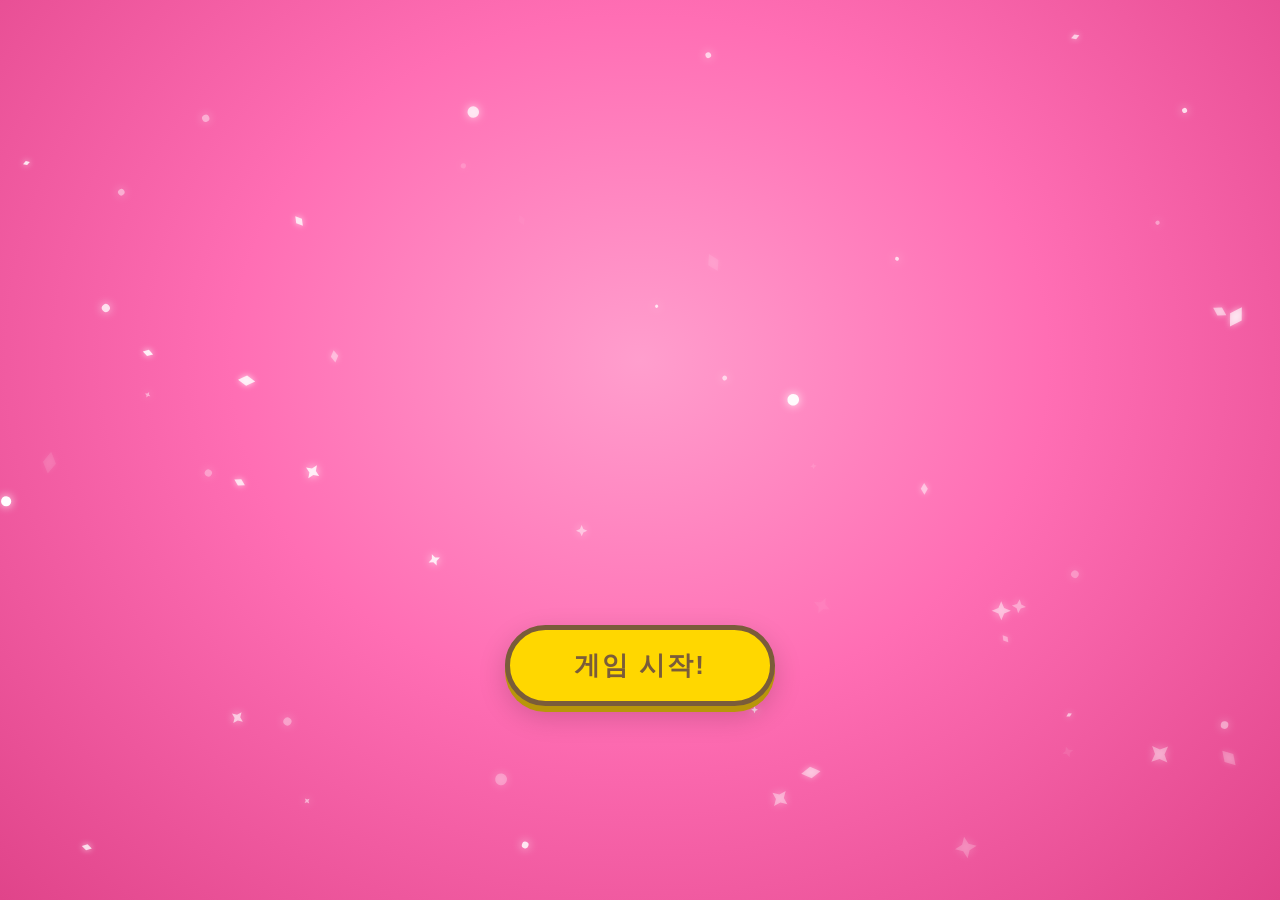
==== index.html @ 17fa621c "Add files via upload" ====
<!DOCTYPE html>
<html lang="ko">
<head>
  <meta charset="UTF-8">
  <meta name="viewport" content="width=device-width, initial-scale=1.0">
  <title>두근두근 엄마연구 시뮬레이터</title>
  <style>
    *, *::before, *::after { box-sizing: border-box; margin: 0; padding: 0; }

    html, body {
      width: 100%; height: 100%;
      font-family: -apple-system, 'Noto Sans KR', sans-serif;
      overflow: hidden;
      background: #FF6EB4;
    }

    /* ── 배경 그라디언트 ── */
    #bg {
      position: fixed;
      inset: 0;
      background: radial-gradient(ellipse at 50% 40%, #FF9ECD 0%, #FF6EB4 45%, #E0448A 100%);
    }

    /* ── 반짝이 캔버스 ── */
    #sparkle-canvas {
      position: fixed;
      inset: 0;
      pointer-events: none;
    }

    /* ── 콘텐츠 래퍼 ── */
    #content {
      position: relative;
      z-index: 10;
      width: 100%;
      height: 100%;
      display: flex;
      flex-direction: column;
      align-items: center;
      justify-content: center;
      gap: 48px;
    }

    /* ── 로고 ── */
    #logo {
      width: min(680px, 88vw);
      transform: translateY(-120vh);
      animation: logo-drop 0.9s cubic-bezier(0.22, 1, 0.36, 1) 0.3s forwards;
      filter: drop-shadow(0 8px 24px rgba(160, 0, 80, 0.45));
    }

    @keyframes logo-drop {
      to { transform: translateY(0); }
    }

    /* 착지 후 바운스 */
    #logo.landed {
      animation: logo-bounce 0.35s cubic-bezier(0.36, 0.07, 0.19, 0.97);
    }
    @keyframes logo-bounce {
      0%   { transform: scaleY(1); }
      35%  { transform: scaleY(0.88) scaleX(1.05); }
      65%  { transform: scaleY(1.04) scaleX(0.98); }
      100% { transform: scaleY(1); }
    }

    /* ── 시작 버튼 ── */
    #start-btn {
      opacity: 0;
      transform: translateY(20px);
      animation: btn-appear 0.5s ease-out 1.15s forwards;

      padding: 18px 64px;
      border-radius: 999px;
      border: 5px solid #7A5C3A;
      background: #FFD700;
      color: #7A5C3A;
      font-size: 26px;
      font-weight: 800;
      font-family: inherit;
      letter-spacing: 2px;
      cursor: pointer;
      box-shadow:
        0 6px 0 #B8960A,
        0 10px 28px rgba(0,0,0,0.18);
      transition: transform 0.1s, box-shadow 0.1s;
    }

    @keyframes btn-appear {
      to { opacity: 1; transform: translateY(0); }
    }

    #start-btn:hover {
      transform: translateY(-2px);
      box-shadow: 0 8px 0 #B8960A, 0 14px 32px rgba(0,0,0,0.2);
    }
    #start-btn:active {
      transform: translateY(3px);
      box-shadow: 0 3px 0 #B8960A, 0 6px 16px rgba(0,0,0,0.18);
    }

    /* 버튼 펄스 애니메이션 */
    #start-btn.ready {
      animation: btn-pulse 2s ease-in-out infinite;
    }
    @keyframes btn-pulse {
      0%, 100% { box-shadow: 0 6px 0 #B8960A, 0 10px 28px rgba(0,0,0,0.18), 0 0 0 0 rgba(255,215,0,0); }
      50%       { box-shadow: 0 6px 0 #B8960A, 0 10px 28px rgba(0,0,0,0.18), 0 0 0 12px rgba(255,215,0,0); }
    }
  </style>
</head>
<body>

<div id="bg"></div>
<canvas id="sparkle-canvas"></canvas>

<div id="content">
  <img id="logo" src="assets/title-logo.png" alt="두근두근 엄마연구 시뮬레이터">
  <button id="start-btn">게임 시작!</button>
</div>

<script>
/* ── 반짝이 파티클 ── */
const sc = document.getElementById('sparkle-canvas');
const ctx = sc.getContext('2d');
let W, H;

function resize() {
  W = sc.width  = window.innerWidth;
  H = sc.height = window.innerHeight;
}
resize();
window.addEventListener('resize', resize);

const SPARKLES = Array.from({ length: 55 }, () => makeSparkle());

function makeSparkle(fromScratch = true) {
  return {
    x: Math.random() * (typeof W !== 'undefined' ? W : window.innerWidth),
    y: fromScratch ? Math.random() * (typeof H !== 'undefined' ? H : window.innerHeight) : -10,
    size: 3 + Math.random() * 9,
    speed: 0.4 + Math.random() * 1.0,
    opacity: Math.random(),
    opacityDir: Math.random() > 0.5 ? 1 : -1,
    opacitySpeed: 0.01 + Math.random() * 0.025,
    type: Math.floor(Math.random() * 3), // 0=star, 1=circle, 2=diamond
    rotation: Math.random() * Math.PI * 2,
    rotSpeed: (Math.random() - 0.5) * 0.06,
    drift: (Math.random() - 0.5) * 0.4,
  };
}

function drawStar(ctx, x, y, r, opacity) {
  ctx.save();
  ctx.translate(x, y);
  ctx.globalAlpha = opacity;
  ctx.fillStyle = '#ffffff';
  ctx.shadowColor = '#fff';
  ctx.shadowBlur = 8;
  // 4-pointed star
  ctx.beginPath();
  for (let i = 0; i < 8; i++) {
    const angle = (i * Math.PI) / 4;
    const rad   = i % 2 === 0 ? r : r * 0.42;
    ctx.lineTo(Math.cos(angle) * rad, Math.sin(angle) * rad);
  }
  ctx.closePath();
  ctx.fill();
  ctx.restore();
}

function drawDiamond(ctx, x, y, r, opacity) {
  ctx.save();
  ctx.translate(x, y);
  ctx.globalAlpha = opacity;
  ctx.fillStyle = 'rgba(255,255,255,0.9)';
  ctx.shadowColor = '#fff';
  ctx.shadowBlur = 6;
  ctx.beginPath();
  ctx.moveTo(0, -r); ctx.lineTo(r*0.6, 0);
  ctx.lineTo(0, r);  ctx.lineTo(-r*0.6, 0);
  ctx.closePath();
  ctx.fill();
  ctx.restore();
}

function drawCircle(ctx, x, y, r, opacity) {
  ctx.save();
  ctx.globalAlpha = opacity;
  ctx.fillStyle = '#fff';
  ctx.shadowColor = '#fff';
  ctx.shadowBlur = 10;
  ctx.beginPath();
  ctx.arc(x, y, r * 0.5, 0, Math.PI * 2);
  ctx.fill();
  ctx.restore();
}

function tick() {
  ctx.clearRect(0, 0, W, H);

  for (const s of SPARKLES) {
    // 그리기
    ctx.save();
    ctx.translate(s.x, s.y);
    ctx.rotate(s.rotation);
    ctx.translate(-s.x, -s.y);

    if      (s.type === 0) drawStar(ctx, s.x, s.y, s.size, s.opacity);
    else if (s.type === 1) drawCircle(ctx, s.x, s.y, s.size, s.opacity);
    else                   drawDiamond(ctx, s.x, s.y, s.size, s.opacity);

    ctx.restore();

    // 업데이트
    s.y -= s.speed;
    s.x += s.drift;
    s.rotation += s.rotSpeed;
    s.opacity += s.opacityDir * s.opacitySpeed;

    if (s.opacity >= 1) { s.opacity = 1; s.opacityDir = -1; }
    if (s.opacity <= 0) { s.opacity = 0; s.opacityDir = 1; }

    // 화면 밖 나가면 리셋
    if (s.y < -20 || s.x < -20 || s.x > W + 20) {
      Object.assign(s, makeSparkle(false));
      s.x = Math.random() * W;
    }
  }

  requestAnimationFrame(tick);
}
tick();

/* ── 로고 착지 & 버튼 펄스 ── */
const logo    = document.getElementById('logo');
const startBtn = document.getElementById('start-btn');

logo.addEventListener('animationend', () => {
  logo.classList.add('landed');
});

// 버튼 나타난 후 펄스 시작
setTimeout(() => startBtn.classList.add('ready'), 1700);

/* ── 시작 버튼 ── */
startBtn.addEventListener('click', () => {
  window.location.href = 'customize.html';
});
</script>
</body>
</html>
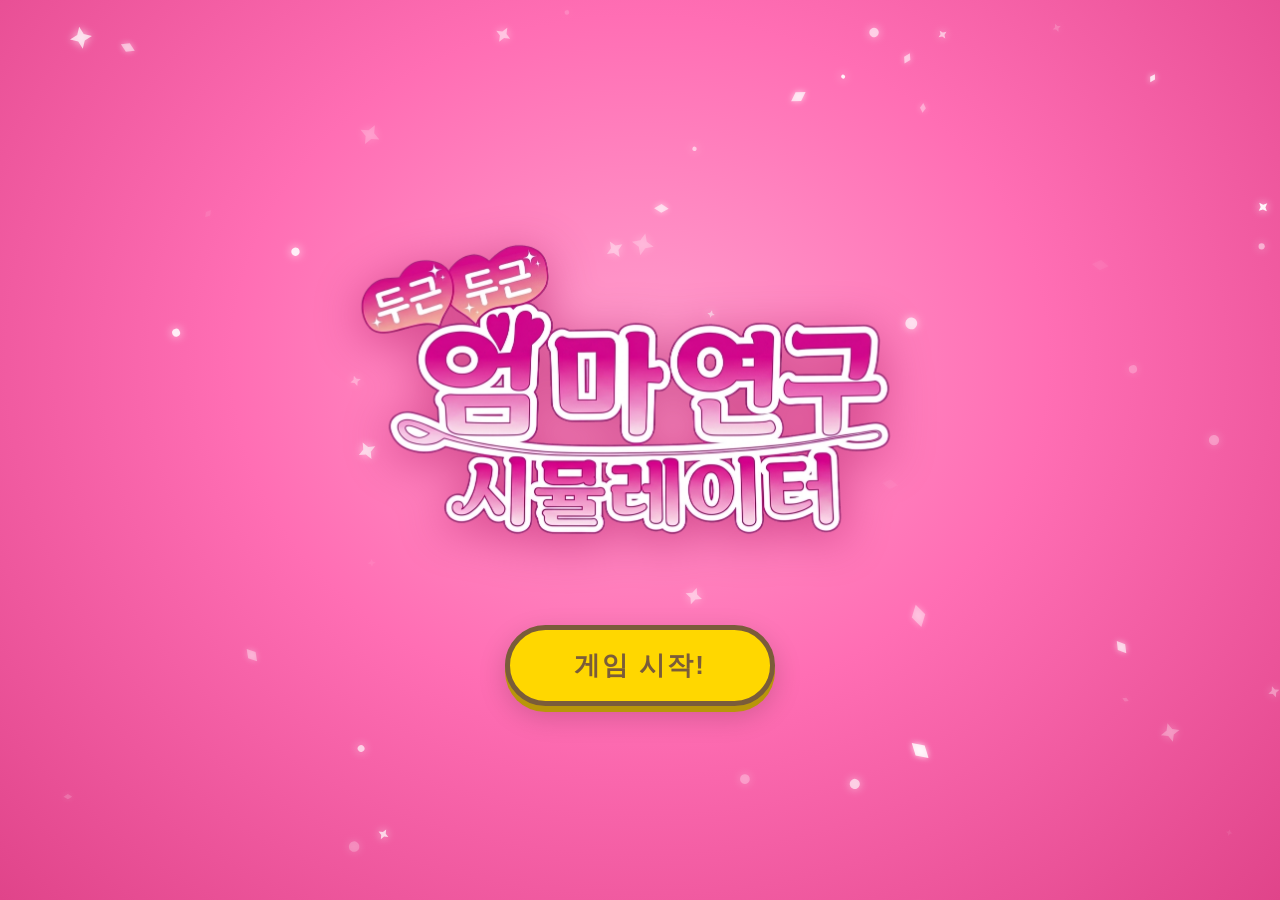
==== commit baefa6e9: "Add files via upload" ====
--- a/index.html
+++ b/index.html
@@ -137,8 +137,8 @@
 function makeSparkle(fromScratch = true) {
   return {
     x: Math.random() * (typeof W !== 'undefined' ? W : window.innerWidth),
-    y: fromScratch ? Math.random() * (typeof H !== 'undefined' ? H : window.innerHeight) : -10,
-    size: 3 + Math.random() * 9,
+    y: fromScratch ? Math.random() * (typeof H !== 'undefined' ? H : window.innerHeight) : H + 10,
+   size: 3 + Math.random() * 9,
     speed: 0.4 + Math.random() * 1.0,
     opacity: Math.random(),
     opacityDir: Math.random() > 0.5 ? 1 : -1,
@@ -221,11 +221,9 @@
     if (s.opacity >= 1) { s.opacity = 1; s.opacityDir = -1; }
     if (s.opacity <= 0) { s.opacity = 0; s.opacityDir = 1; }
 
-    // 화면 밖 나가면 리셋
-    if (s.y < -20 || s.x < -20 || s.x > W + 20) {
-      Object.assign(s, makeSparkle(false));
-      s.x = Math.random() * W;
-    }
+	if (s.y < -20) {
+	  Object.assign(s, makeSparkle(false));
+	}
   }
 
   requestAnimationFrame(tick);
@@ -237,7 +235,9 @@
 const startBtn = document.getElementById('start-btn');
 
 logo.addEventListener('animationend', () => {
-  logo.classList.add('landed');
+  // drop 애니메이션 고정 후 바운스로 교체
+  logo.style.transform = 'translateY(0)';
+  logo.style.animation = 'logo-bounce 0.35s cubic-bezier(0.36, 0.07, 0.19, 0.97)';
 });
 
 // 버튼 나타난 후 펄스 시작
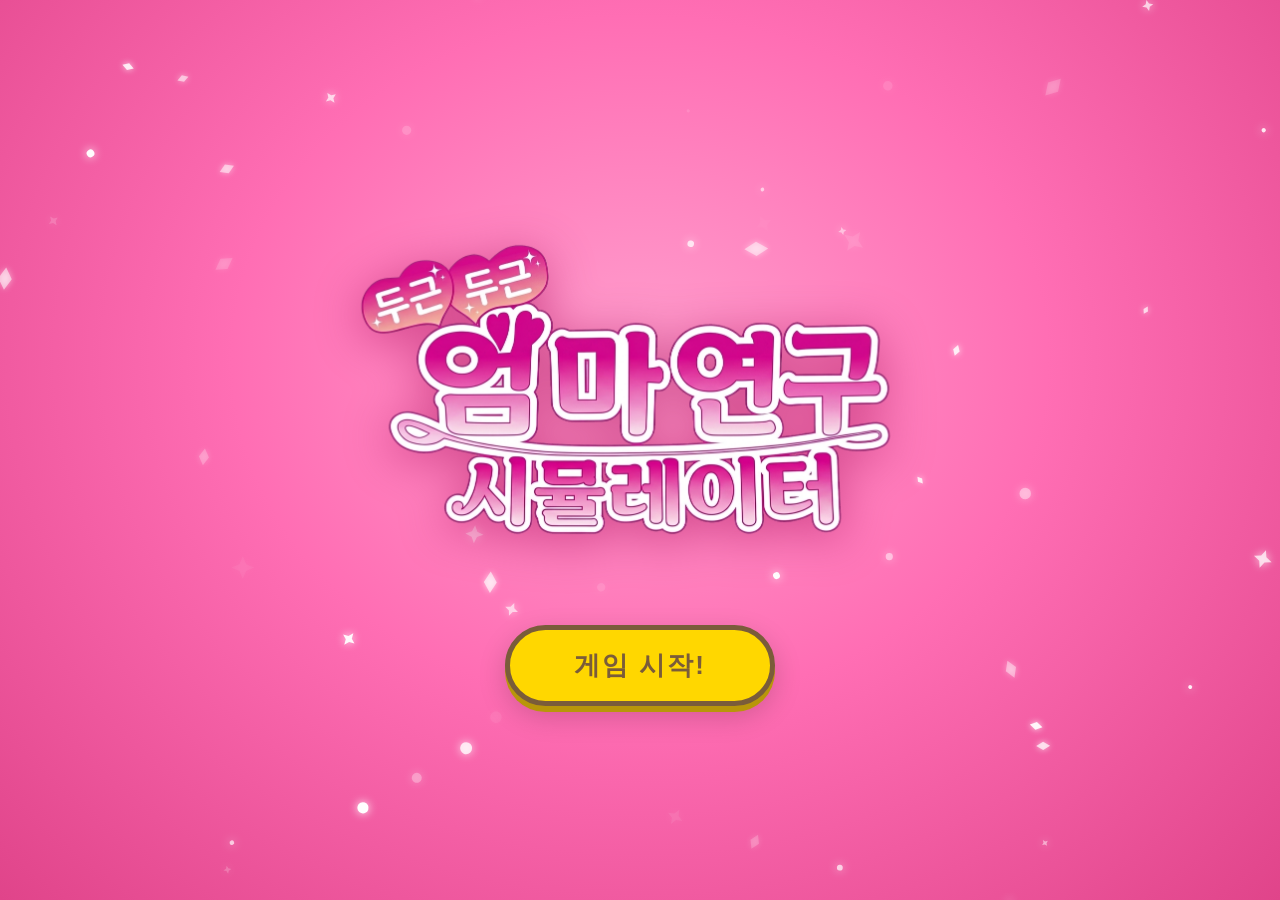
==== commit b2be1816: "Add files via upload" ====
--- a/index.html
+++ b/index.html
@@ -241,7 +241,12 @@
 });
 
 // 버튼 나타난 후 펄스 시작
-setTimeout(() => startBtn.classList.add('ready'), 1700);
+setTimeout(() => {
+  startBtn.style.opacity = '1';
+  startBtn.style.transform = 'translateY(0)';
+  startBtn.style.animation = 'none';
+  startBtn.classList.add('ready');
+}, 1700);
 
 /* ── 시작 버튼 ── */
 startBtn.addEventListener('click', () => {
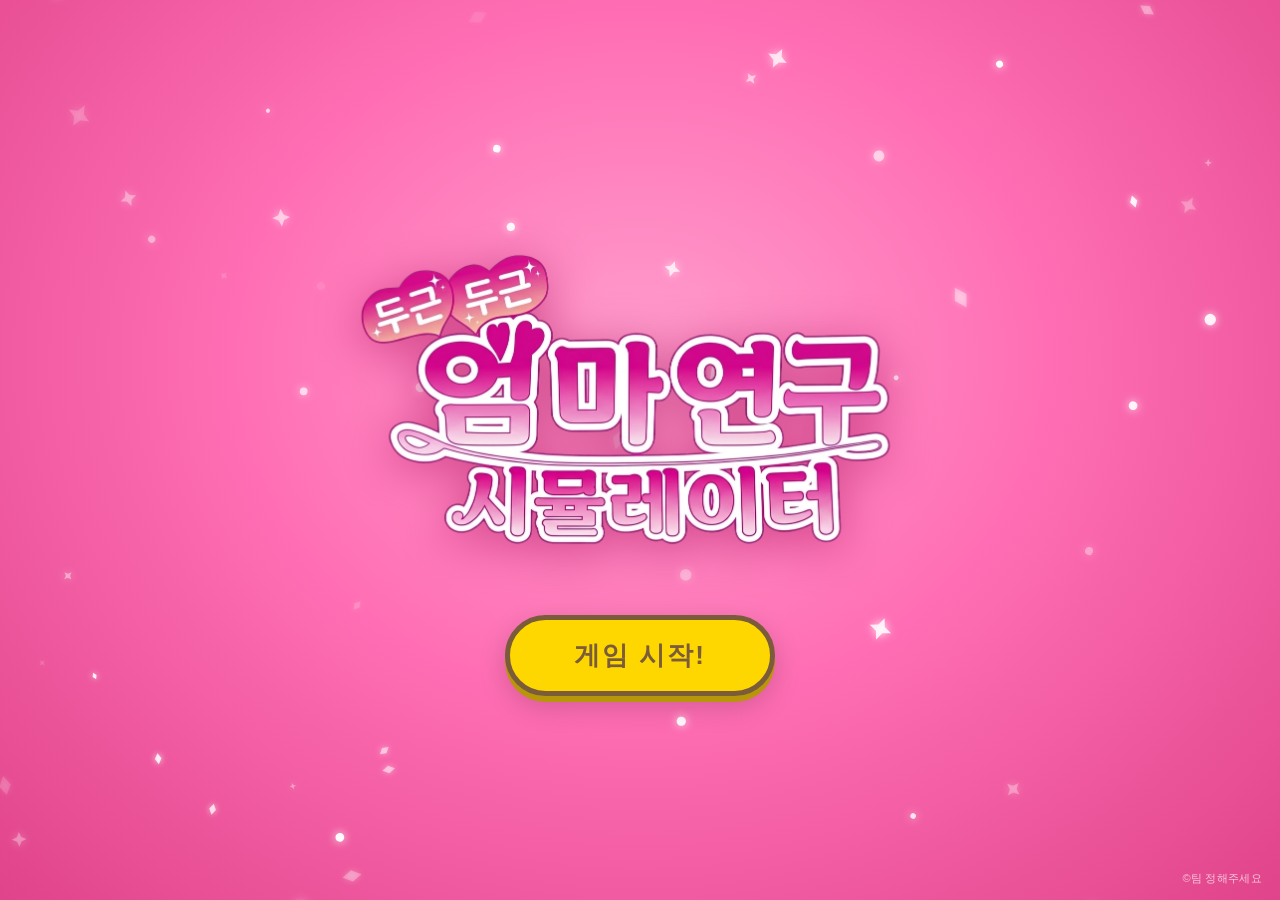
==== commit 98a81115: "Add files via upload" ====
--- a/index.html
+++ b/index.html
@@ -38,7 +38,7 @@
       flex-direction: column;
       align-items: center;
       justify-content: center;
-      gap: 48px;
+      gap: 28px;
     }
 
     /* ── 로고 ── */
@@ -253,5 +253,8 @@
   window.location.href = 'customize.html';
 });
 </script>
+
+<div style="position:fixed;bottom:14px;right:18px;font-size:11px;color:rgba(255,255,255,0.7);letter-spacing:0.3px;z-index:20;">©팀 정해주세요</div>
+
 </body>
 </html>
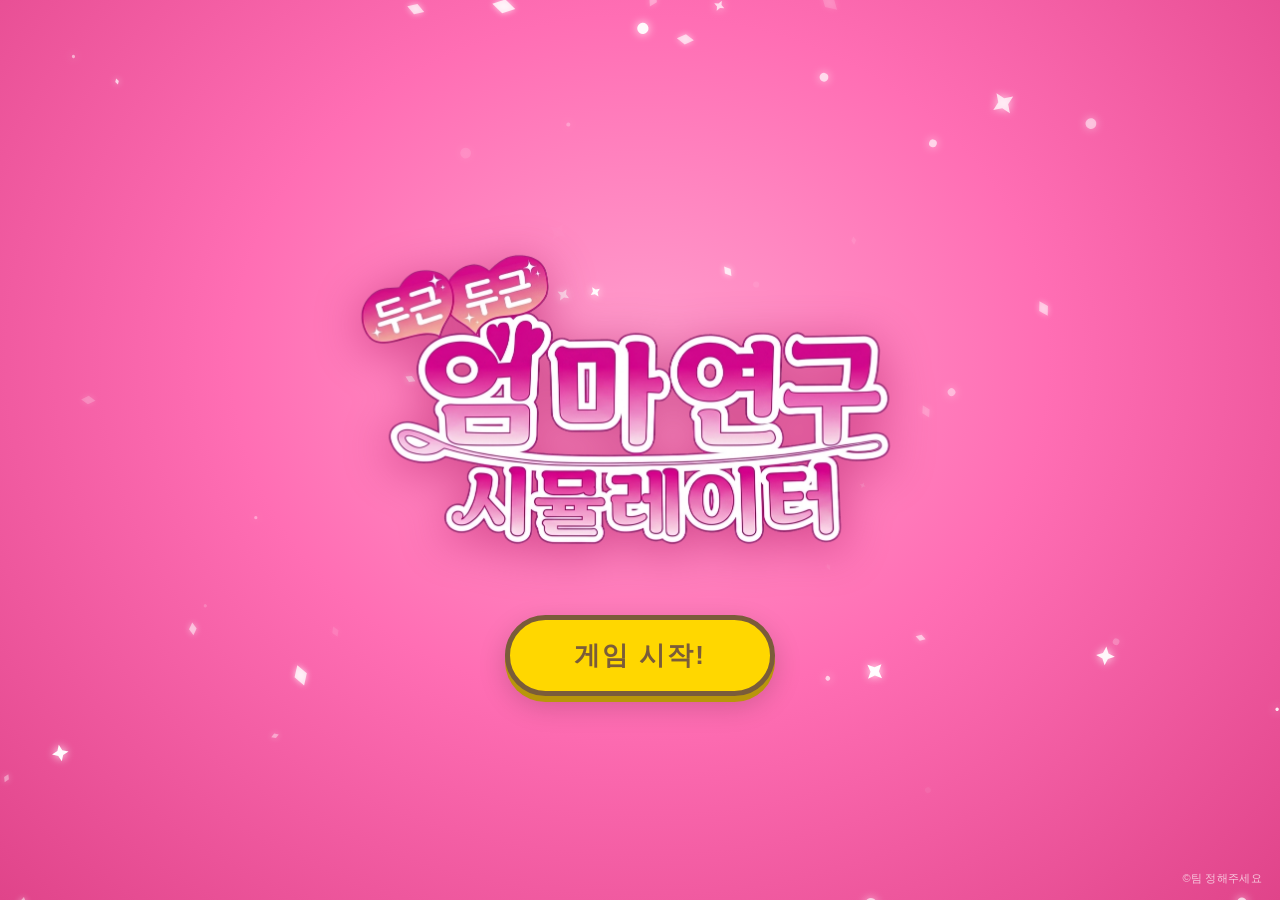
==== commit 4fb58a47: "Add files via upload" ====
--- a/index.html
+++ b/index.html
@@ -256,5 +256,14 @@
 
 <div style="position:fixed;bottom:14px;right:18px;font-size:11px;color:rgba(255,255,255,0.7);letter-spacing:0.3px;z-index:20;">©팀 정해주세요</div>
 
+<audio id="bgm" src="assets/audio/title.mp3" loop></audio>
+<script>
+  const bgm = document.getElementById('bgm');
+  bgm.volume = 0.4;
+  document.addEventListener('click', () => {
+    if (bgm.paused) bgm.play();
+  }, { once: true });
+</script>
+
 </body>
 </html>
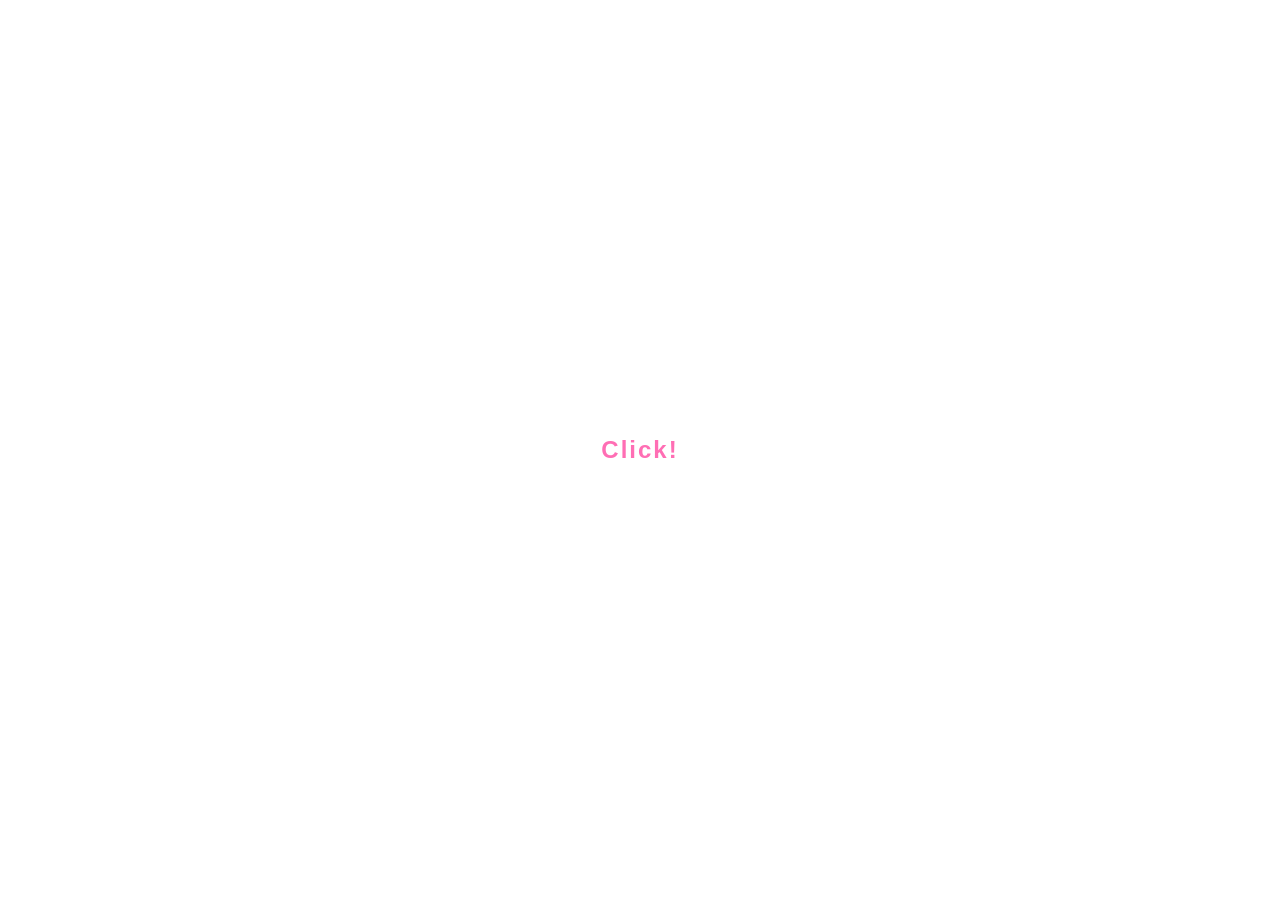
==== commit 6cb698ef: "Add files via upload" ====
--- a/index.html
+++ b/index.html
@@ -254,14 +254,40 @@
 });
 </script>
 
-<div style="position:fixed;bottom:14px;right:18px;font-size:11px;color:rgba(255,255,255,0.7);letter-spacing:0.3px;z-index:20;">©팀 정해주세요</div>
-
+<div id="click-gate">
+  <div class="click-text">Click!</div>
+</div>
+<style>
+  #click-gate {
+    position: fixed; inset: 0;
+    background: white;
+    z-index: 200;
+    display: flex; align-items: center; justify-content: center;
+    cursor: pointer;
+    transition: opacity 0.4s;
+  }
+  #click-gate.hidden { opacity: 0; pointer-events: none; }
+  .click-text {
+    font-size: 24px;
+    font-weight: 600;
+    color: #FF6EB4;
+    letter-spacing: 2px;
+    animation: click-pulse 1.2s ease-in-out infinite;
+  }
+  @keyframes click-pulse {
+    0%, 100% { opacity: 0.5; transform: scale(1); }
+    50%      { opacity: 1;   transform: scale(1.08); }
+  }
+</style>
 <audio id="bgm" src="assets/audio/title.mp3" loop></audio>
 <script>
   const bgm = document.getElementById('bgm');
+  const gate = document.getElementById('click-gate');
   bgm.volume = 0.4;
-  document.addEventListener('click', () => {
-    if (bgm.paused) bgm.play();
+  gate.addEventListener('click', () => {
+    bgm.play();
+    gate.classList.add('hidden');
+    setTimeout(() => gate.remove(), 400);
   }, { once: true });
 </script>
 
